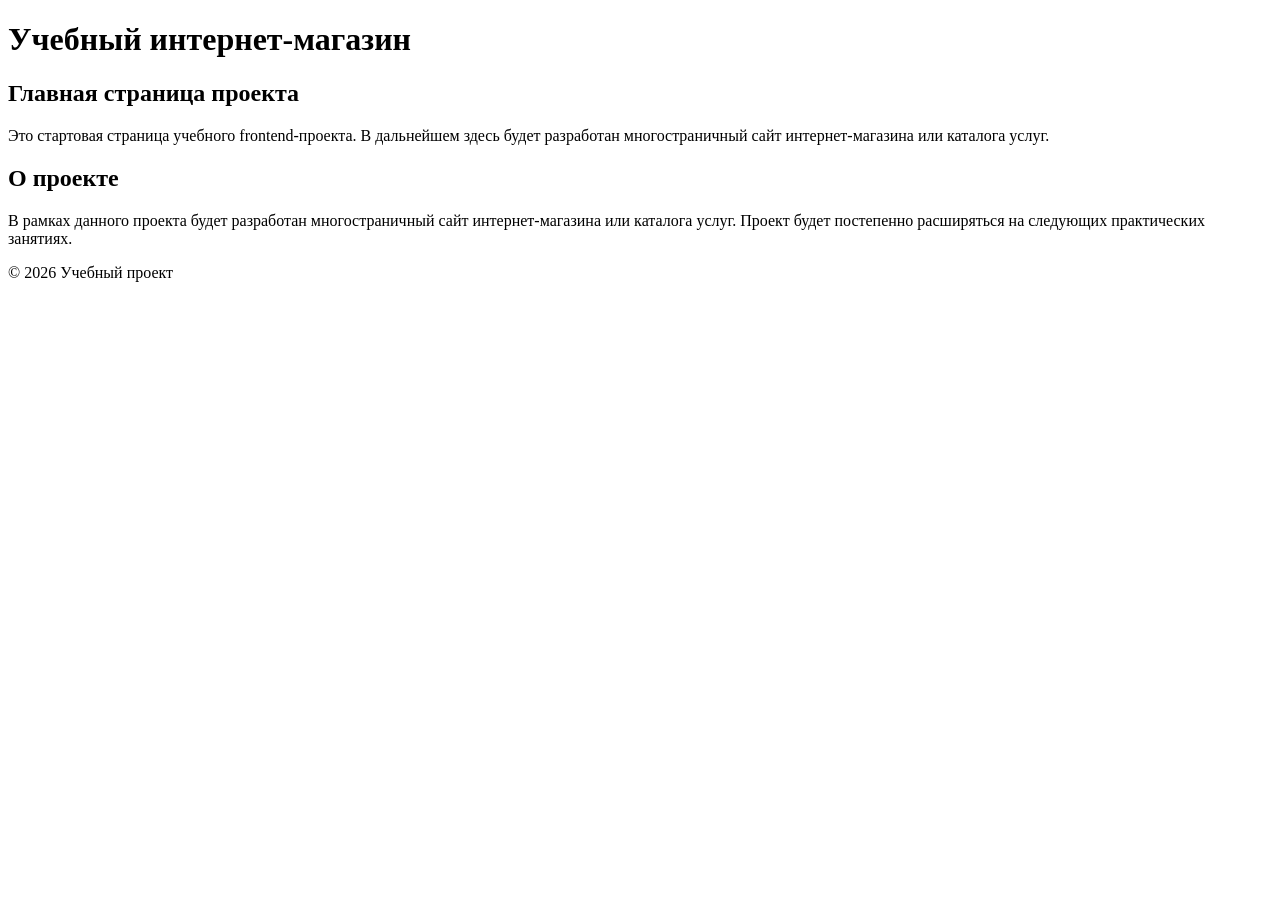
==== index.html @ c370a538 "feat: add project description section" ====
<!DOCTYPE html>
<html lang="ru">
<head>
  <meta charset="UTF-8">
  <meta name="viewport" content="width=device-width, initial-scale=1.0">
  <title>Каталог товаров</title>
  <link rel="stylesheet" href="css/style.css">
</head>
<body>
  <header>
    <h1>Учебный интернет-магазин</h1>
  </header>

  <main>
    <section>
      <h2>Главная страница проекта</h2>
      <p>
        Это стартовая страница учебного frontend-проекта.
        В дальнейшем здесь будет разработан многостраничный сайт
        интернет-магазина или каталога услуг.
      </p>
    </section>
    <section>
      <h2>О проекте</h2>
      <p>
        В рамках данного проекта будет разработан многостраничный сайт
        интернет-магазина или каталога услуг. Проект будет постепенно
        расширяться на следующих практических занятиях.
      </p>
    </section>
  </main>

  <footer>
    <p>&copy; 2026 Учебный проект</p>
  </footer>
</body>
</html>
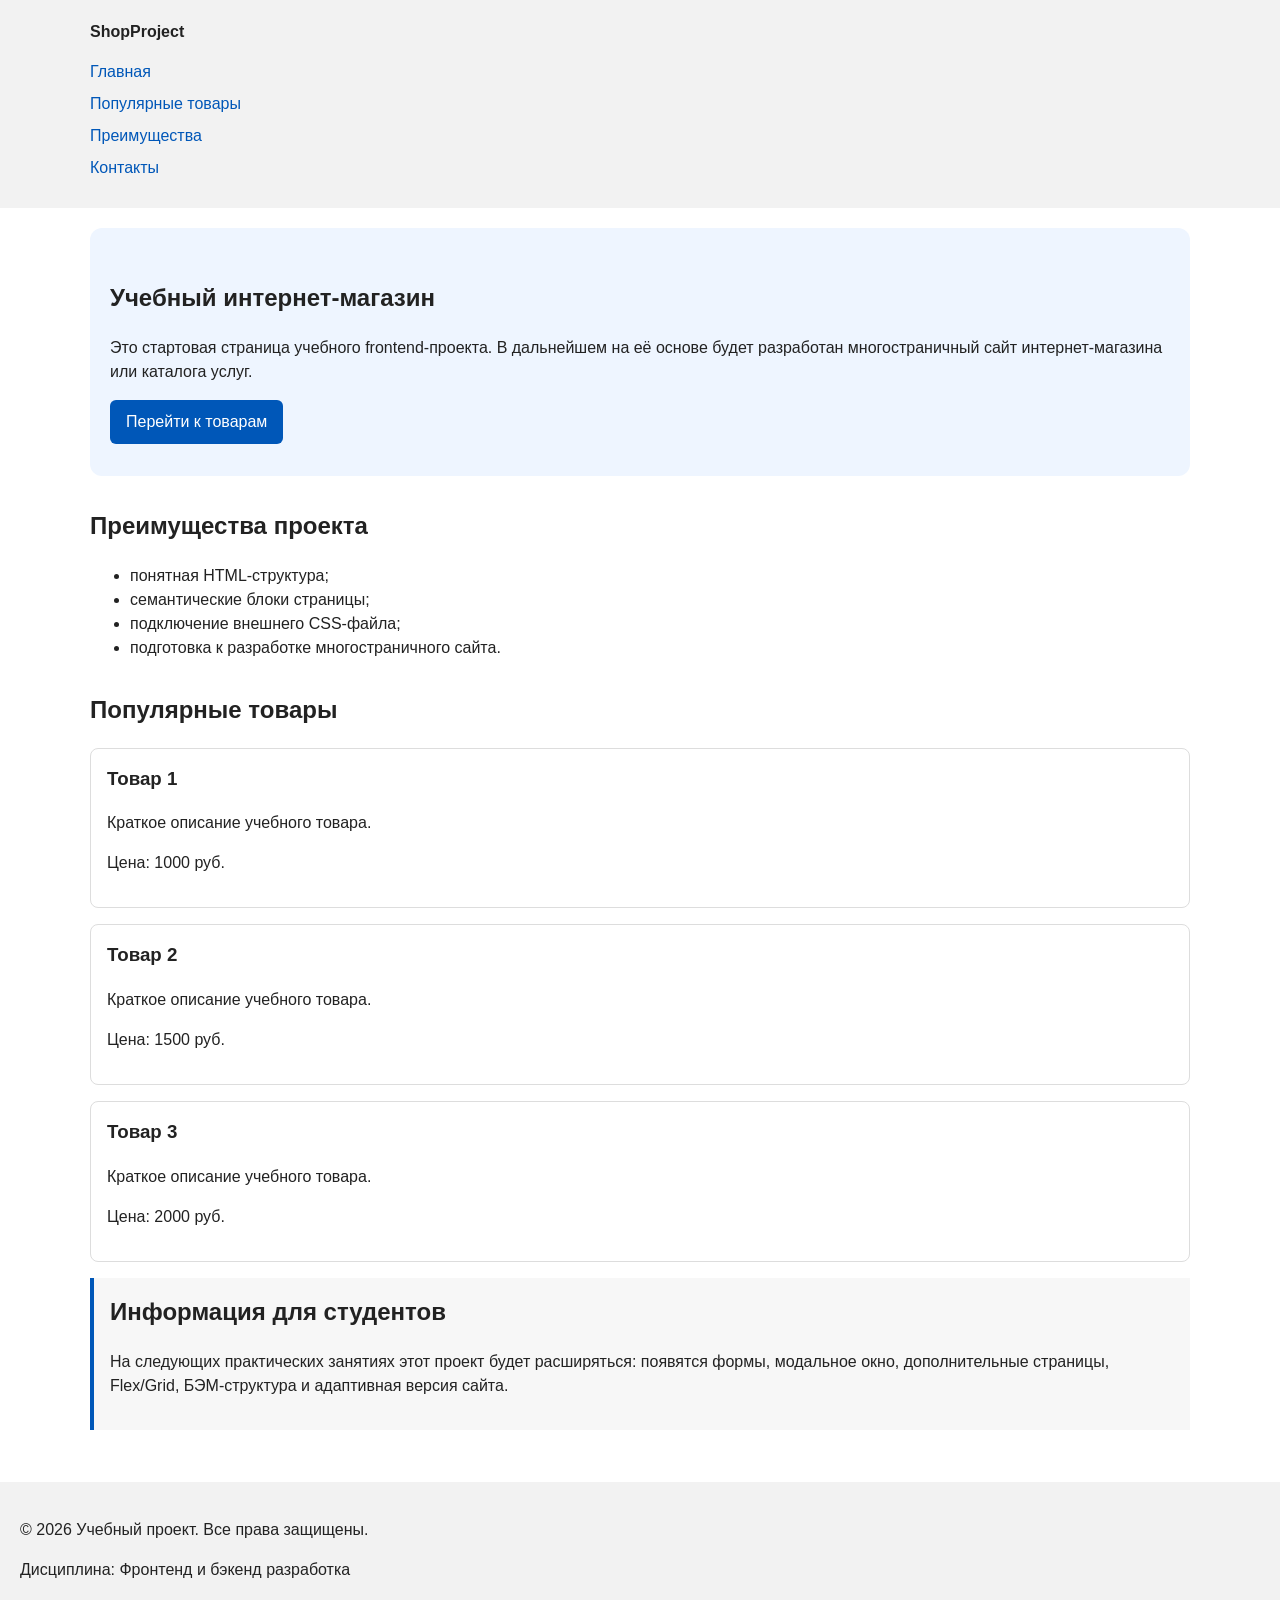
==== commit 8a206060: "feat: add semantic HTML structure and base CSS styles" ====
--- a/index.html
+++ b/index.html
@@ -8,31 +8,82 @@
 </head>
 <body>
   <header>
-    <h1>Учебный интернет-магазин</h1>
+    <div class="site-header">
+      <a class="site-logo" href="index.html">ShopProject</a>
+
+      <nav class="site-nav" aria-label="Основная навигация">
+        <ul class="site-nav__list">
+          <li><a href="index.html">Главная</a></li>
+          <li><a href="#popular">Популярные товары</a></li>
+          <li><a href="#advantages">Преимущества</a></li>
+          <li><a href="#contacts">Контакты</a></li>
+        </ul>
+      </nav>
+    </div>
   </header>
 
+
   <main>
-    <section>
-      <h2>Главная страница проекта</h2>
+    <section class="hero">
+      <h1>Учебный интернет-магазин</h1>
       <p>
         Это стартовая страница учебного frontend-проекта.
-        В дальнейшем здесь будет разработан многостраничный сайт
+        В дальнейшем на её основе будет разработан многостраничный сайт
         интернет-магазина или каталога услуг.
       </p>
+      <a class="button" href="#popular">Перейти к товарам</a>
     </section>
-    <section>
-      <h2>О проекте</h2>
-      <p>
-        В рамках данного проекта будет разработан многостраничный сайт
-        интернет-магазина или каталога услуг. Проект будет постепенно
-        расширяться на следующих практических занятиях.
-      </p>
+
+    <section class="section" id="advantages">
+      <h2>Преимущества проекта</h2>
+
+      <ul class="advantages-list">
+        <li>понятная HTML-структура;</li>
+        <li>семантические блоки страницы;</li>
+        <li>подключение внешнего CSS-файла;</li>
+        <li>подготовка к разработке многостраничного сайта.</li>
+      </ul>
     </section>
+
+    <section class="section" id="popular">
+      <h2>Популярные товары</h2>
+
+      <article class="product-card">
+        <h3>Товар 1</h3>
+        <p>Краткое описание учебного товара.</p>
+        <p>Цена: 1000 руб.</p>
+      </article>
+
+      <article class="product-card">
+        <h3>Товар 2</h3>
+        <p>Краткое описание учебного товара.</p>
+        <p>Цена: 1500 руб.</p>
+      </article>
+
+      <article class="product-card">
+        <h3>Товар 3</h3>
+        <p>Краткое описание учебного товара.</p>
+        <p>Цена: 2000 руб.</p>
+      </article>
+
+      <aside class="aside-info">
+        <h2>Информация для студентов</h2>
+        <p>
+          На следующих практических занятиях этот проект будет расширяться:
+          появятся формы, модальное окно, дополнительные страницы, Flex/Grid,
+          БЭМ-структура и адаптивная версия сайта.
+        </p>
+      </aside>
+
+    </section>
+
   </main>
 
-  <footer>
-    <p>&copy; 2026 Учебный проект</p>
+  <footer id="contacts">
+    <p>&copy; 2026 Учебный проект. Все права защищены.</p>
+    <p>Дисциплина: Фронтенд и бэкенд разработка</p>
   </footer>
+
 </body>
 </html>
 
--- a/css/style.css
+++ b/css/style.css
@@ -0,0 +1,105 @@
+* {
+  box-sizing: border-box;
+}
+
+body {
+  margin: 0;
+  font-family: Arial, sans-serif;
+  line-height: 1.5;
+  color: #222222;
+  background-color: #ffffff;
+}
+
+header,
+main,
+footer {
+  padding: 20px;
+}
+
+header {
+  background-color: #f2f2f2;
+}
+
+footer {
+  background-color: #f2f2f2;
+}
+
+.site-header {
+  max-width: 1100px;
+  margin: 0 auto;
+}
+
+.site-logo {
+  font-weight: bold;
+  text-decoration: none;
+  color: #222222;
+}
+
+.site-nav__list {
+  padding: 0;
+  margin: 16px 0 0;
+  list-style: none;
+}
+
+.site-nav__list li {
+  margin-bottom: 8px;
+}
+
+.site-nav__list a {
+  color: #0057b8;
+  text-decoration: none;
+}
+
+.site-nav__list a:hover {
+  text-decoration: underline;
+}
+
+.hero {
+  max-width: 1100px;
+  margin: 0 auto 32px;
+  padding: 32px 20px;
+  background-color: #eef5ff;
+  border-radius: 12px;
+}
+
+.section {
+  max-width: 1100px;
+  margin: 0 auto 32px;
+}
+
+.section h2 {
+  margin-top: 0;
+}
+
+.product-card {
+  margin-bottom: 16px;
+  padding: 16px;
+  border: 1px solid #dddddd;
+  border-radius: 8px;
+  background-color: #ffffff;
+}
+
+.product-card h3 {
+  margin-top: 0;
+}
+
+.button {
+  display: inline-block;
+  padding: 10px 16px;
+  color: #ffffff;
+  background-color: #0057b8;
+  text-decoration: none;
+  border-radius: 6px;
+}
+
+.button:hover {
+  background-color: #003f86;
+}
+
+.aside-info {
+  max-width: 1100px;
+  margin: 0 auto 32px;
+  padding: 16px;
+  border-left: 4px solid #0057b8;
+  background-color: #f7f7f7;
+}
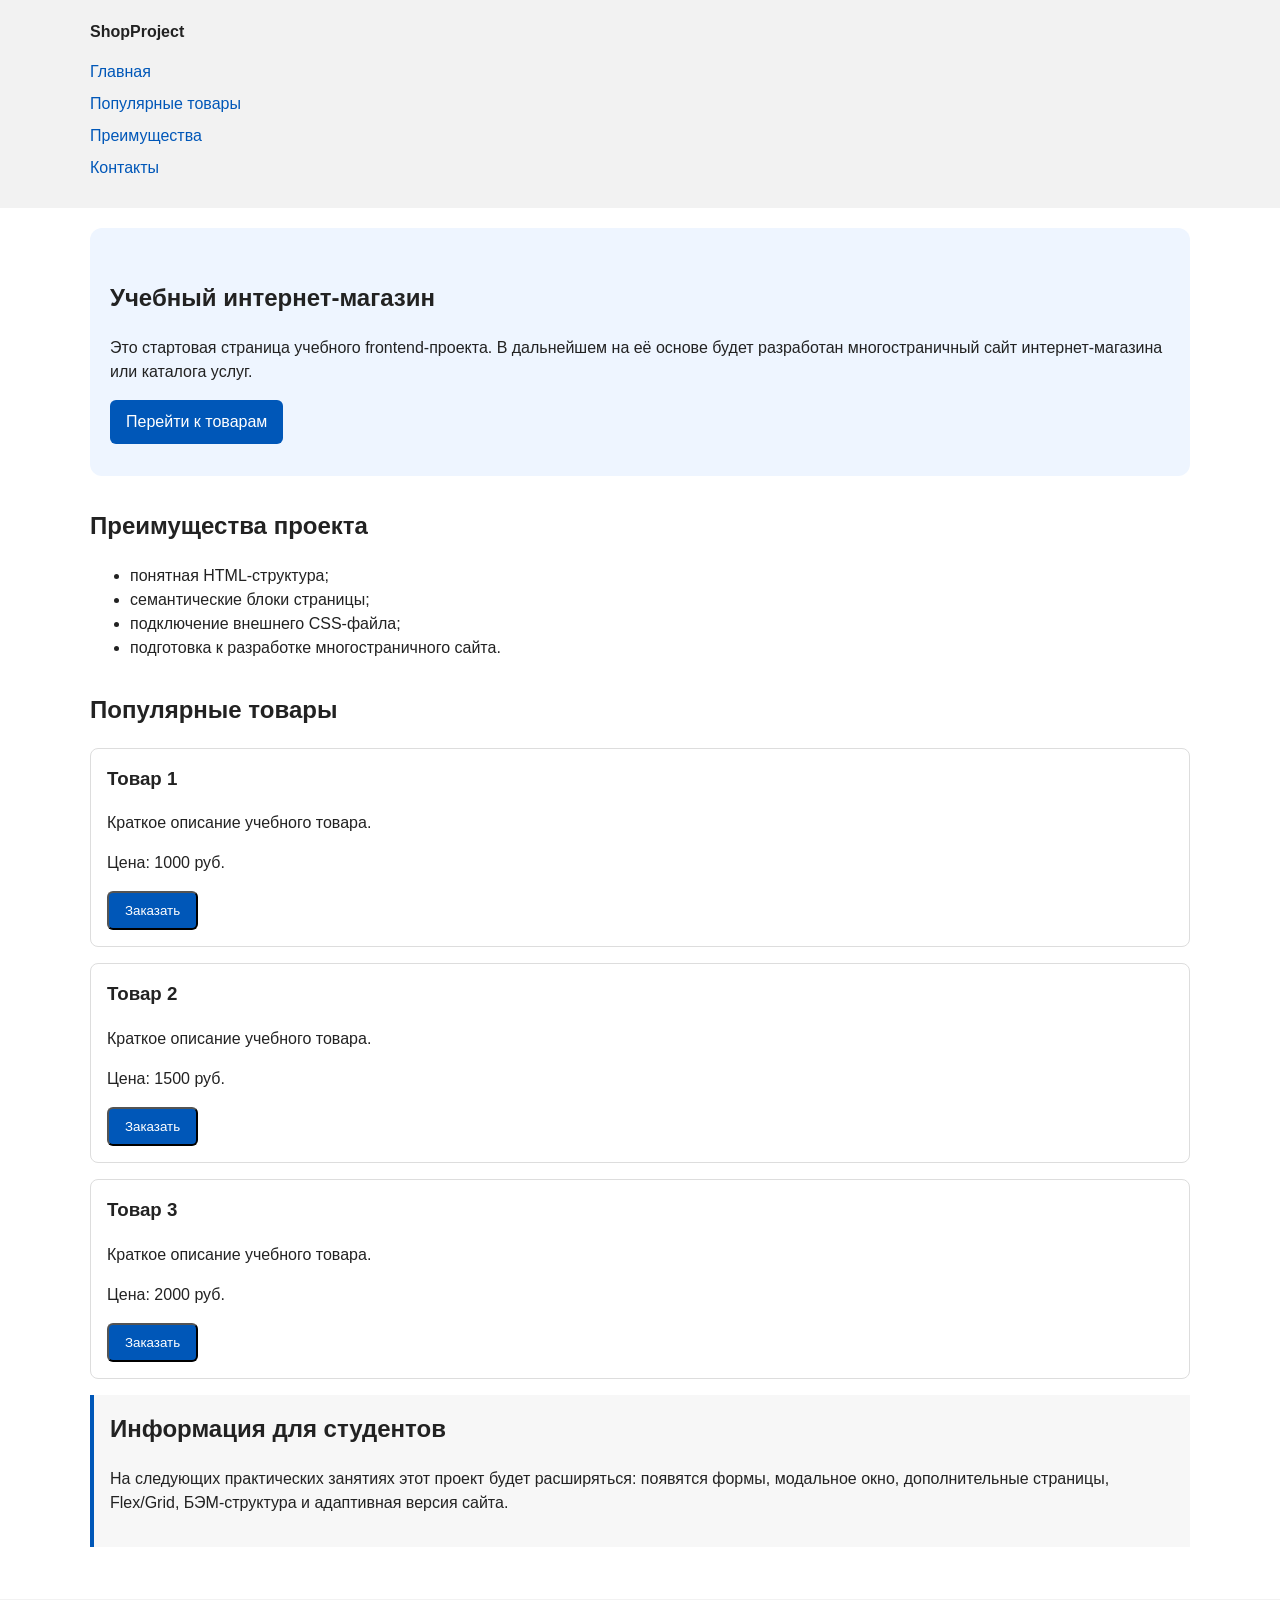
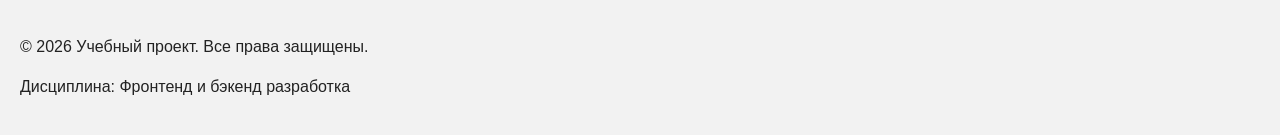
==== commit 14c2ff7b: "feat: add order form modal and validation" ====
--- a/index.html
+++ b/index.html
@@ -5,6 +5,7 @@
   <meta name="viewport" content="width=device-width, initial-scale=1.0">
   <title>Каталог товаров</title>
   <link rel="stylesheet" href="css/style.css">
+  <script src="js/main.js" defer></script>
 </head>
 <body>
   <header>
@@ -52,18 +53,27 @@
         <h3>Товар 1</h3>
         <p>Краткое описание учебного товара.</p>
         <p>Цена: 1000 руб.</p>
+        <button class="button product-card__button" type="button" data-product="Товар 1">
+          Заказать
+        </button>
       </article>
 
       <article class="product-card">
         <h3>Товар 2</h3>
         <p>Краткое описание учебного товара.</p>
         <p>Цена: 1500 руб.</p>
+        <button class="button product-card__button" type="button" data-product="Товар 2">
+          Заказать
+        </button>
       </article>
 
       <article class="product-card">
         <h3>Товар 3</h3>
         <p>Краткое описание учебного товара.</p>
         <p>Цена: 2000 руб.</p>
+        <button class="button product-card__button" type="button" data-product="Товар 3">
+          Заказать
+        </button>
       </article>
 
       <aside class="aside-info">
@@ -77,6 +87,104 @@
 
     </section>
 
+    <dialog class="order-dialog" id="order-dialog" aria-labelledby="order-dialog-title">
+      <h2 id="order-dialog-title">Оформление заявки</h2>
+
+      <form class="order-form" id="order-form" action="#" method="post" novalidate>
+        <input id="selected-product" name="selected-product" type="hidden">
+
+        <div class="form-field">
+          <label for="order-name">Имя</label>
+          <input
+            id="order-name"
+            name="name"
+            type="text"
+            placeholder="Введите ваше имя"
+            minlength="2"
+            autocomplete="given-name"
+            required
+          >
+        </div>
+
+        <div class="form-field">
+          <label for="order-email">E-mail</label>
+          <input
+            id="order-email"
+            name="email"
+            type="email"
+            placeholder="example@mail.ru"
+            autocomplete="email"
+            required
+          >
+        </div>
+
+        <div class="form-field">
+          <label for="order-phone">Телефон</label>
+          <input
+            id="order-phone"
+            name="phone"
+            type="tel"
+            inputmode="tel"
+            placeholder="+7 (900) 000-00-00"
+            pattern="^\+7 \(\d{3}\) \d{3}-\d{2}-\d{2}$"
+            required
+          >
+          <small>Формат: +7 (900) 000-00-00</small>
+        </div>
+
+        <div class="form-field">
+          <label for="order-date">Дата связи</label>
+          <input
+            id="order-date"
+            name="date"
+            type="date"
+          >
+        </div>
+
+        <div class="form-field">
+          <label for="order-topic">Тема заявки</label>
+          <select id="order-topic" name="topic" required>
+            <option value="">Выберите тему</option>
+            <option value="product">Заказ товара</option>
+            <option value="consultation">Консультация</option>
+            <option value="delivery">Доставка</option>
+          </select>
+        </div>
+
+        <div class="form-field">
+          <label for="order-comment">Комментарий</label>
+          <textarea
+            id="order-comment"
+            name="comment"
+            rows="4"
+            placeholder="Укажите дополнительную информацию"
+          ></textarea>
+        </div>
+
+        <div class="form-field form-field--checkbox">
+          <label>
+            <input
+              id="order-agreement"
+              name="agreement"
+              type="checkbox"
+              required
+            >
+            Я согласен на обработку данных
+          </label>
+        </div>
+
+        <div class="form-actions">
+          <button type="button" id="close-order-dialog">Закрыть</button>
+          <button type="submit">Отправить заявку</button>
+        </div>
+      </form>
+    </dialog>
+
+    <p class="success-message" id="success-message" hidden>
+      Форма успешно отправлена!
+    </p>
+
+
   </main>
 
   <footer id="contacts">
--- a/css/style.css
+++ b/css/style.css
@@ -103,3 +103,71 @@
   border-left: 4px solid #0057b8;
   background-color: #f7f7f7;
 }
+
+.order-dialog {
+  width: min(100% - 32px, 560px);
+  padding: 24px;
+  border: none;
+  border-radius: 12px;
+}
+
+.order-dialog::backdrop {
+  background-color: rgba(0, 0, 0, 0.5);
+}
+
+.form-field {
+  margin-bottom: 16px;
+}
+
+.form-field label {
+  display: block;
+  margin-bottom: 6px;
+}
+
+.form-field input,
+.form-field select,
+.form-field textarea {
+  width: 100%;
+  padding: 10px 12px;
+  border: 1px solid #cccccc;
+  border-radius: 6px;
+  font: inherit;
+}
+
+.form-field input[type="checkbox"] {
+  width: auto;
+}
+
+.form-field small {
+  display: block;
+  margin-top: 4px;
+  color: #666666;
+}
+
+.form-field input:focus-visible,
+.form-field select:focus-visible,
+.form-field textarea:focus-visible,
+.form-actions button:focus-visible {
+  outline: 2px solid #0057b8;
+  outline-offset: 2px;
+}
+
+input[aria-invalid="true"], 
+textarea[aria-invalid="true"], 
+select[aria-invalid="true"] {
+  border-color: #b00020;
+}
+
+.form-actions {
+  display: flex;
+  gap: 12px;
+  margin-top: 20px;
+}
+
+.success-message {
+  max-width: 1100px;
+  margin: 24px auto;
+  padding: 16px;
+  border-left: 4px solid #168a2f;
+  background-color: #eefaf0;
+}
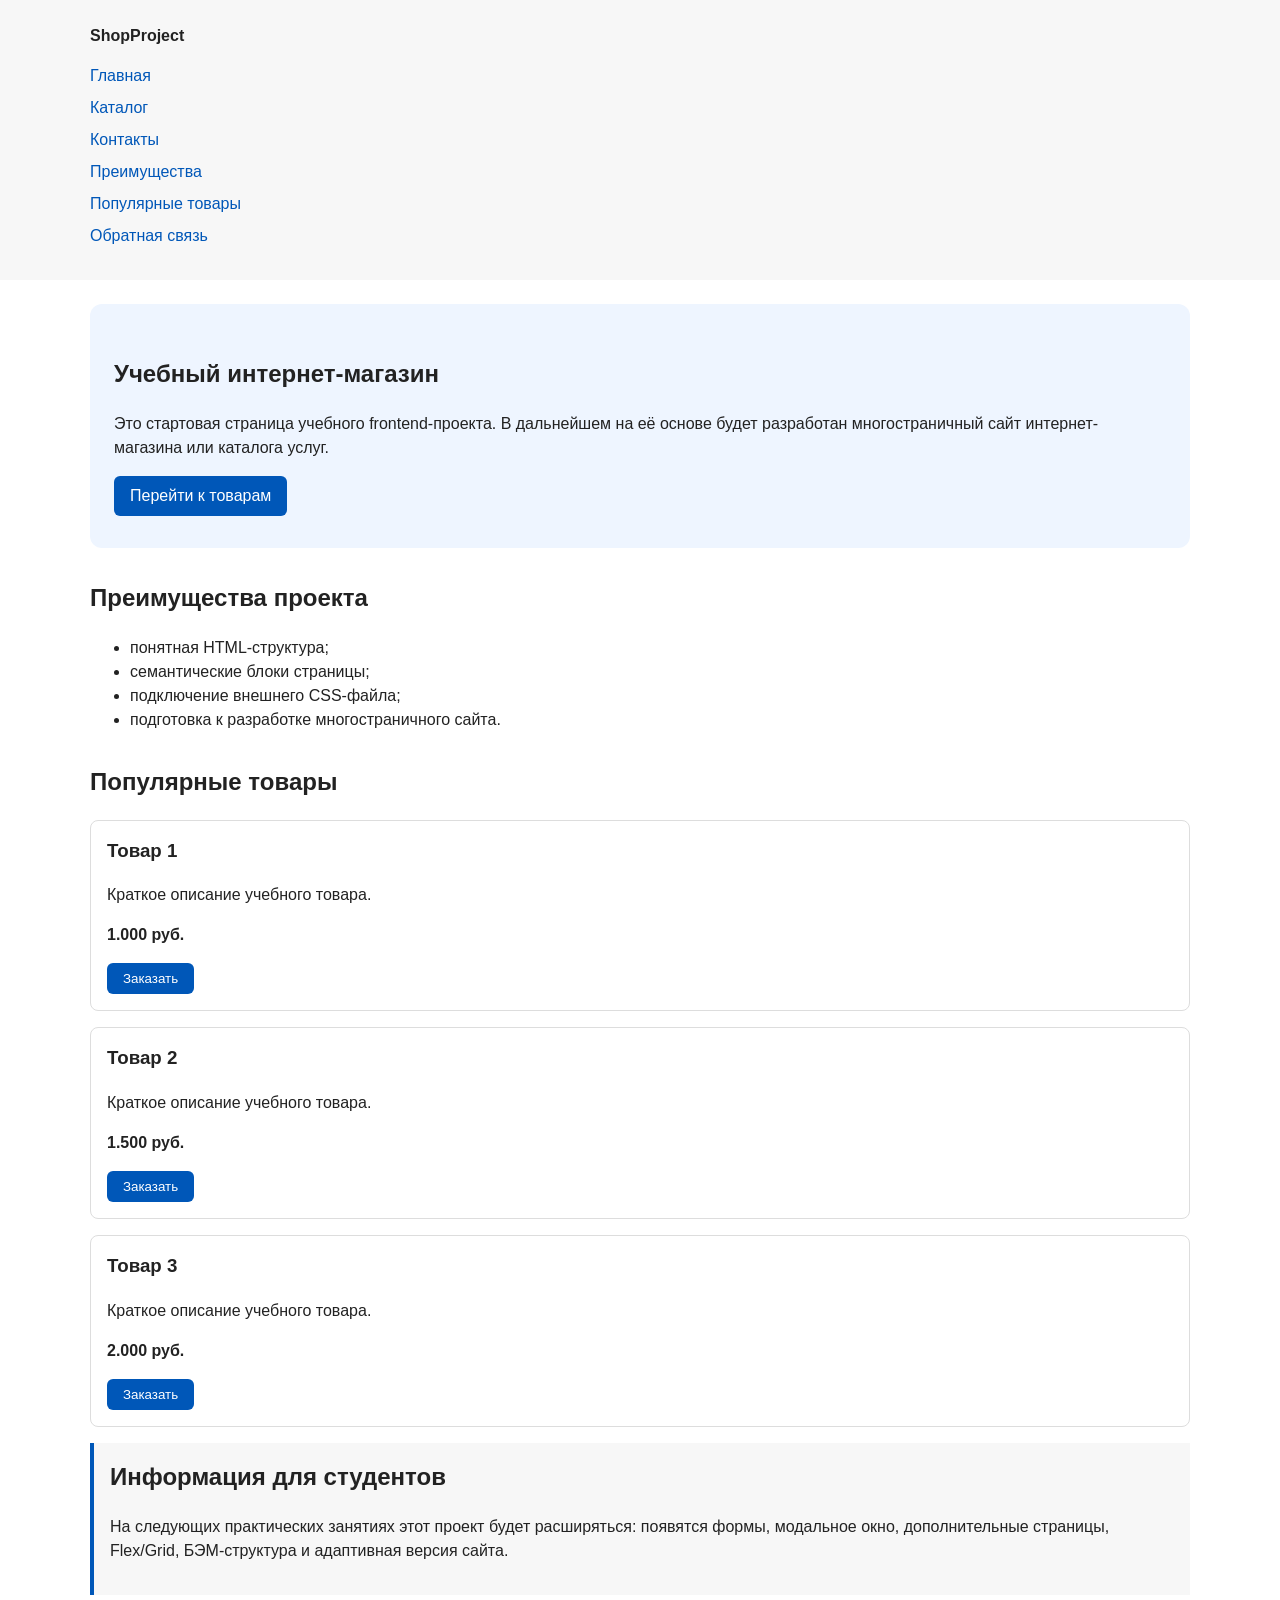
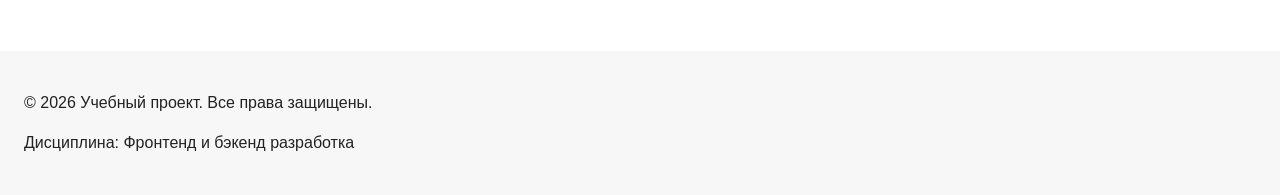
==== commit b99485c2: "feat: add multi-page structure navigation and anchors" ====
--- a/index.html
+++ b/index.html
@@ -3,9 +3,13 @@
 <head>
   <meta charset="UTF-8">
   <meta name="viewport" content="width=device-width, initial-scale=1.0">
-  <title>Каталог товаров</title>
+  <title>Главная страница</title>
   <link rel="stylesheet" href="css/style.css">
   <script src="js/main.js" defer></script>
+  <meta property="og:type" content="website">
+  <meta property="og:title" content="Учебный интернет-магазин">
+  <meta property="og:description" content="Учебный frontend-проект интернет-магазина.">
+  <meta property="og:image" content="https://username.github.io/kr1-html-css-shop/images/preview.jpg">
 </head>
 <body>
   <header>
@@ -15,9 +19,11 @@
       <nav class="site-nav" aria-label="Основная навигация">
         <ul class="site-nav__list">
           <li><a href="index.html">Главная</a></li>
-          <li><a href="#popular">Популярные товары</a></li>
-          <li><a href="#advantages">Преимущества</a></li>
-          <li><a href="#contacts">Контакты</a></li>
+          <li><a href="catalog.html">Каталог</a></li>
+          <li><a href="contacts.html">Контакты</a></li>
+          <li><a href="index.html#advantages">Преимущества</a></li>
+          <li><a href="index.html#popular">Популярные товары</a></li>
+          <li><a href="index.html#contacts">Обратная связь</a></li>
         </ul>
       </nav>
     </div>
@@ -48,33 +54,35 @@
 
     <section class="section" id="popular">
       <h2>Популярные товары</h2>
-
-      <article class="product-card">
-        <h3>Товар 1</h3>
-        <p>Краткое описание учебного товара.</p>
-        <p>Цена: 1000 руб.</p>
-        <button class="button product-card__button" type="button" data-product="Товар 1">
-          Заказать
-        </button>
-      </article>
-
-      <article class="product-card">
-        <h3>Товар 2</h3>
-        <p>Краткое описание учебного товара.</p>
-        <p>Цена: 1500 руб.</p>
-        <button class="button product-card__button" type="button" data-product="Товар 2">
-          Заказать
-        </button>
-      </article>
-
-      <article class="product-card">
-        <h3>Товар 3</h3>
-        <p>Краткое описание учебного товара.</p>
-        <p>Цена: 2000 руб.</p>
-        <button class="button product-card__button" type="button" data-product="Товар 3">
-          Заказать
-        </button>
-      </article>
+      
+      <section class="popular-product-section">
+        <article class="product-card">
+          <h3>Товар 1</h3>
+          <p>Краткое описание учебного товара.</p>
+          <p><strong>1.000 руб.</strong></p>
+          <button class="button product-card__button" type="button" data-product="Товар 1">
+            Заказать
+          </button>
+        </article>
+
+        <article class="product-card">
+          <h3>Товар 2</h3>
+          <p>Краткое описание учебного товара.</p>
+          <p><strong>1.500 руб.</strong></p>
+          <button class="button product-card__button" type="button" data-product="Товар 2">
+            Заказать
+          </button>
+        </article>
+
+        <article class="product-card">
+          <h3>Товар 3</h3>
+          <p>Краткое описание учебного товара.</p>
+          <p><strong>2.000 руб.</strong></p>
+          <button class="button product-card__button" type="button" data-product="Товар 3">
+            Заказать
+          </button>
+        </article>
+      </section>
 
       <aside class="aside-info">
         <h2>Информация для студентов</h2>
--- a/css/style.css
+++ b/css/style.css
@@ -1,3 +1,46 @@
+/* ===============================
+   1. Переменные проекта
+   =============================== */
+
+:root {
+  /* Основные цвета проекта */
+  --color-bg: #ffffff;
+  --color-text: #222222;
+  --color-muted: #666666;
+  --color-primary: #0057b8;
+  --color-primary-dark: #003f86;
+  --color-border: #dddddd;
+  --color-surface: #f7f7f7;
+  --color-surface-accent: #eef5ff;
+  --color-danger: #b00020;
+  --color-success: #168a2f;
+  --color-success-bg: #eefaf0;
+  --color-white: #ffffff;
+
+  /* Отступы */
+  --space-xs: 4px;
+  --space-sm: 8px;
+  --space-md: 16px;
+  --space-lg: 24px;
+  --space-xl: 32px;
+
+  /* Скругления */
+  --radius-sm: 6px;
+  --radius-md: 8px;
+  --radius-lg: 12px;
+
+  /* Размеры */
+  --container-width: 1100px;
+}
+
+/* ===============================
+   2. Базовые стили
+   =============================== */
+
+html {
+  scroll-behavior: smooth;
+}
+
 * {
   box-sizing: border-box;
 }
@@ -6,22 +49,39 @@
   margin: 0;
   font-family: Arial, sans-serif;
   line-height: 1.5;
-  color: #222222;
-  background-color: #ffffff;
+  color: var(--color-text);
+  background-color: var(--color-bg);
 }
 
 header,
 main,
 footer {
-  padding: 20px;
+  padding: var(--space-lg);
 }
 
 header {
-  background-color: #f2f2f2;
+  background-color: var(--color-surface);
 }
 
 footer {
-  background-color: #f2f2f2;
+  background-color: var(--color-surface);
+}
+
+/* ===============================
+   3. Общие элементы интерфейса
+   =============================== */
+
+a {
+  color: var(--color-primary);
+}
+
+a:hover {
+  color: var(--color-primary-dark);
+}
+
+a:focus-visible {
+  outline: 2px solid var(--color-primary);
+  outline-offset: 3px;
 }
 
 .site-header {
@@ -46,7 +106,7 @@
 }
 
 .site-nav__list a {
-  color: #0057b8;
+  color: var(--color-primary);
   text-decoration: none;
 }
 
@@ -54,17 +114,21 @@
   text-decoration: underline;
 }
 
+/* ===============================
+   4. Компоненты страницы
+   =============================== */
+
 .hero {
-  max-width: 1100px;
-  margin: 0 auto 32px;
-  padding: 32px 20px;
-  background-color: #eef5ff;
-  border-radius: 12px;
+  max-width: var(--container-width);
+  margin: 0 auto var(--space-xl);
+  padding: var(--space-xl) var(--space-lg);
+  background-color: var(--color-surface-accent);
+  border-radius: var(--radius-lg);
 }
 
 .section {
-  max-width: 1100px;
-  margin: 0 auto 32px;
+  max-width: var(--container-width);
+  margin: 0 auto var(--space-xl);
 }
 
 .section h2 {
@@ -72,43 +136,64 @@
 }
 
 .product-card {
-  margin-bottom: 16px;
-  padding: 16px;
-  border: 1px solid #dddddd;
-  border-radius: 8px;
-  background-color: #ffffff;
+  margin-bottom: var(--space-md);
+  padding: var(--space-md);
+  border: 1px solid var(--color-border);
+  border-radius: var(--radius-md);
+  background-color: var(--color-bg);
+}
+
+.product-card:hover {
+  border-color: var(--color-primary);
 }
 
 .product-card h3 {
   margin-top: 0;
 }
 
+
 .button {
   display: inline-block;
-  padding: 10px 16px;
-  color: #ffffff;
-  background-color: #0057b8;
+  padding: var(--space-sm) var(--space-md);
+  color: var(--color-white);
+  background-color: var(--color-primary);
   text-decoration: none;
-  border-radius: 6px;
+  border: none;
+  border-radius: var(--radius-sm);
+  cursor: pointer;
 }
 
 .button:hover {
-  background-color: #003f86;
+  background-color: var(--color-primary-dark);
+}
+
+.button:focus-visible {
+  outline: 2px solid var(--color-primary);
+  outline-offset: 3px;
+}
+
+.button:disabled {
+  opacity: 0.6;
+  cursor: not-allowed;
 }
 
 .aside-info {
-  max-width: 1100px;
-  margin: 0 auto 32px;
-  padding: 16px;
-  border-left: 4px solid #0057b8;
-  background-color: #f7f7f7;
-}
+  max-width: var(--container-width);
+  margin: 0 auto var(--space-xl);
+  padding: var(--space-md);
+  border-left: 4px solid var(--color-primary);
+  background-color: var(--color-surface);
+}
+
+/* ===============================
+   5. Форма и модальное окно
+   =============================== */
 
 .order-dialog {
   width: min(100% - 32px, 560px);
-  padding: 24px;
+  padding: var(--space-lg);
   border: none;
-  border-radius: 12px;
+  border-radius: var(--radius-lg);
 }
 
 .order-dialog::backdrop {
@@ -116,12 +201,12 @@
 }
 
 .form-field {
-  margin-bottom: 16px;
+  margin-bottom: var(--space-md);
 }
 
 .form-field label {
   display: block;
-  margin-bottom: 6px;
+  margin-bottom: var(--space-xs);
 }
 
 .form-field input,
@@ -129,8 +214,8 @@
 .form-field textarea {
   width: 100%;
   padding: 10px 12px;
-  border: 1px solid #cccccc;
-  border-radius: 6px;
+  border: 1px solid var(--color-border);
+  border-radius: var(--radius-sm);
   font: inherit;
 }
 
@@ -140,22 +225,29 @@
 
 .form-field small {
   display: block;
-  margin-top: 4px;
-  color: #666666;
+  margin-top: var(--space-xs);
+  color: var(--color-muted);
+}
+
+
+.form-field input:hover,
+.form-field select:hover,
+.form-field textarea:hover {
+  border-color: var(--color-primary);
 }
 
 .form-field input:focus-visible,
 .form-field select:focus-visible,
 .form-field textarea:focus-visible,
 .form-actions button:focus-visible {
-  outline: 2px solid #0057b8;
-  outline-offset: 2px;
+  outline: 2px solid var(--color-primary);
+  outline-offset: 3px;
 }
 
 input[aria-invalid="true"], 
 textarea[aria-invalid="true"], 
 select[aria-invalid="true"] {
-  border-color: #b00020;
+  border-color: var(--color-danger);
 }
 
 .form-actions {
@@ -165,9 +257,31 @@
 }
 
 .success-message {
-  max-width: 1100px;
-  margin: 24px auto;
-  padding: 16px;
-  border-left: 4px solid #168a2f;
-  background-color: #eefaf0;
-}
+  max-width: var(--container-width);
+  margin: var(--space-lg) auto;
+  padding: var(--space-md);
+  border-left: 4px solid var(--color-success);
+  background-color: var(--color-success-bg);
+}
+
+.breadcrumbs {
+  max-width: var(--container-width);
+  margin: 0 auto var(--space-md);
+  font-size: 14px;
+  color: var(--color-muted);
+}
+
+.breadcrumbs a {
+  color: var(--color-primary);
+}
+
+.breadcrumbs span::before {
+  content: " / ";
+  color: var(--color-muted);
+}
+
+:target {
+  outline: 2px dashed var(--color-primary);
+  outline-offset: 4px;
+}
+
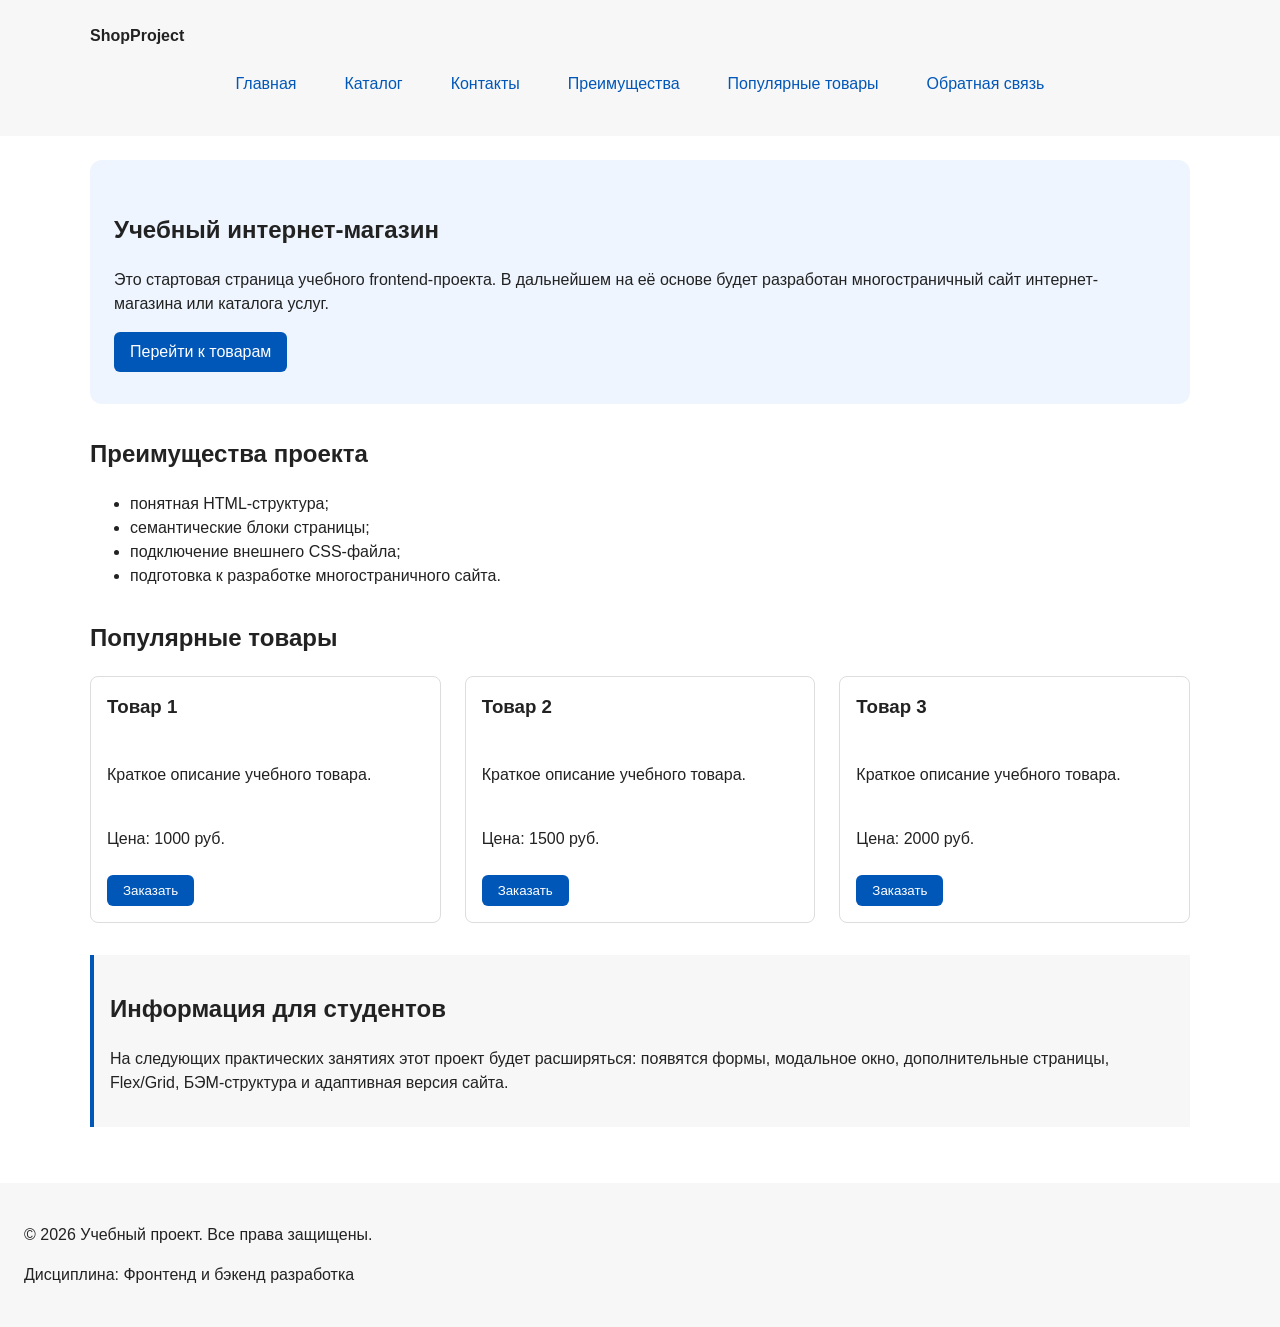
==== commit 2dcb9cfa: "feat: add flex navigation and grid catalog layout" ====
--- a/index.html
+++ b/index.html
@@ -54,12 +54,12 @@
 
     <section class="section" id="popular">
       <h2>Популярные товары</h2>
-      
-      <section class="popular-product-section">
+
+      <div class="products-grid">
         <article class="product-card">
           <h3>Товар 1</h3>
           <p>Краткое описание учебного товара.</p>
-          <p><strong>1.000 руб.</strong></p>
+          <p>Цена: 1000 руб.</p>
           <button class="button product-card__button" type="button" data-product="Товар 1">
             Заказать
           </button>
@@ -68,7 +68,7 @@
         <article class="product-card">
           <h3>Товар 2</h3>
           <p>Краткое описание учебного товара.</p>
-          <p><strong>1.500 руб.</strong></p>
+          <p>Цена: 1500 руб.</p>
           <button class="button product-card__button" type="button" data-product="Товар 2">
             Заказать
           </button>
@@ -77,12 +77,14 @@
         <article class="product-card">
           <h3>Товар 3</h3>
           <p>Краткое описание учебного товара.</p>
-          <p><strong>2.000 руб.</strong></p>
+          <p>Цена: 2000 руб.</p>
           <button class="button product-card__button" type="button" data-product="Товар 3">
             Заказать
           </button>
         </article>
-      </section>
+      </div>
+    </section>
+
 
       <aside class="aside-info">
         <h2>Информация для студентов</h2>
--- a/css/style.css
+++ b/css/style.css
@@ -96,8 +96,13 @@
 }
 
 .site-nav__list {
+  display: flex;
+  flex-wrap: wrap;
+  justify-content: center;
+  align-items: center;
+  gap: var(--space-md);
   padding: 0;
-  margin: 16px 0 0;
+  margin: var(--space-md) 0 0;
   list-style: none;
 }
 
@@ -106,13 +111,18 @@
 }
 
 .site-nav__list a {
+  display: inline-block;
+  padding: var(--space-sm) var(--space-md);
   color: var(--color-primary);
   text-decoration: none;
+  border-radius: var(--radius-sm);
 }
 
 .site-nav__list a:hover {
-  text-decoration: underline;
-}
+  color: var(--color-white);
+  background-color: var(--color-primary);
+}
+
 
 /* ===============================
    4. Компоненты страницы
@@ -136,13 +146,21 @@
 }
 
 .product-card {
-  margin-bottom: var(--space-md);
+  display: flex;
+  flex-direction: column;
+  gap: var(--space-sm);
+  margin-bottom: 0;
   padding: var(--space-md);
   border: 1px solid var(--color-border);
   border-radius: var(--radius-md);
   background-color: var(--color-bg);
 }
 
+.product-card .button {
+  margin-top: auto;
+  align-self: flex-start;
+}
+
 .product-card:hover {
   border-color: var(--color-primary);
 }
@@ -151,6 +169,11 @@
   margin-top: 0;
 }
 
+.products-grid {
+  display: grid;
+  grid-template-columns: repeat(3, 1fr);
+  gap: var(--space-lg);
+}
 
 .button {
   display: inline-block;
@@ -285,3 +308,52 @@
   outline-offset: 4px;
 }
 
+.catalog-layout {
+  max-width: var(--container-width);
+  margin: 0 auto var(--space-xl);
+  display: grid;
+  grid-template-columns: 260px 1fr;
+  grid-template-areas: "filters products";
+  gap: var(--space-lg);
+}
+
+.catalog-filters {
+  grid-area: filters;
+  padding: var(--space-md);
+  border: 1px solid var(--color-border);
+  border-radius: var(--radius-md);
+  background-color: var(--color-surface);
+}
+
+.catalog-products {
+  grid-area: products;
+}
+
+.filters-form {
+  display: grid;
+  gap: var(--space-md);
+}
+
+.filters-form fieldset {
+  margin: 0;
+  padding: var(--space-md);
+  border: 1px solid var(--color-border);
+  border-radius: var(--radius-sm);
+}
+
+.filters-form legend {
+  font-weight: 700;
+}
+
+.filters-form label {
+  display: block;
+  margin-bottom: var(--space-sm);
+}
+
+.filters-form input[type="number"] {
+  width: 100%;
+  padding: 8px 10px;
+  border: 1px solid var(--color-border);
+  border-radius: var(--radius-sm);
+  font: inherit;
+}
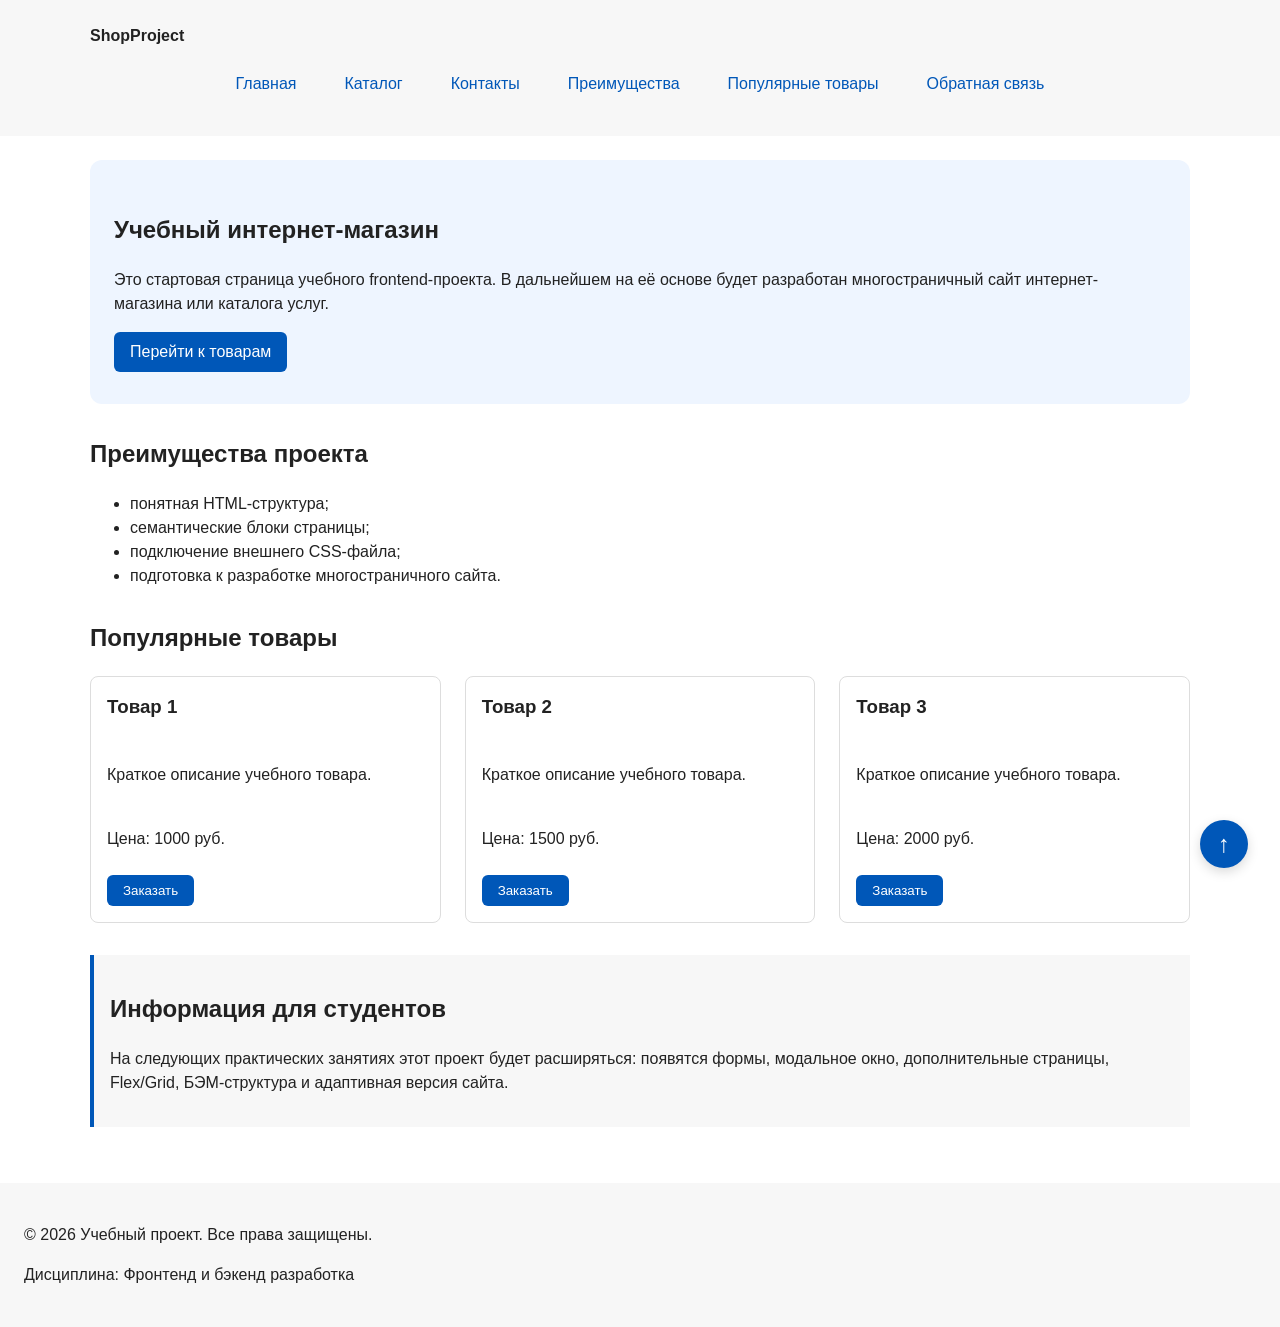
==== commit f9e602c7: "add scroll-up arrow button" ====
--- a/index.html
+++ b/index.html
@@ -201,7 +201,7 @@
     <p>&copy; 2026 Учебный проект. Все права защищены.</p>
     <p>Дисциплина: Фронтенд и бэкенд разработка</p>
   </footer>
-
+<a href="#" class="scroll-to-top" aria-label="Наверх">↑</a>
 </body>
 </html>
 
--- a/css/style.css
+++ b/css/style.css
@@ -357,3 +357,37 @@
   border-radius: var(--radius-sm);
   font: inherit;
 }
+
+.scroll-to-top {
+  position: fixed;
+  bottom: var(--space-xl);
+  right: var(--space-xl);
+  z-index: 1000;
+  
+  display: flex;
+  align-items: center;
+  justify-content: center;
+  width: 48px;
+  height: 48px;
+  
+  font-size: 24px;
+  font-weight: bold;
+  color: var(--color-white);
+  background-color: var(--color-primary);
+  border-radius: 50%;
+  text-decoration: none;
+  box-shadow: 0 4px 12px rgba(0, 0, 0, 0.15);
+  transition: background-color 0.2s ease, transform 0.2s ease;
+}
+
+.scroll-to-top:hover {
+  background-color: var(--color-primary-dark);
+  color: var(--color-white);
+  transform: translateY(-4px);
+}
+
+.scroll-to-top:focus-visible {
+  outline: 2px solid var(--color-primary);
+  outline-offset: 3px;
+}
+
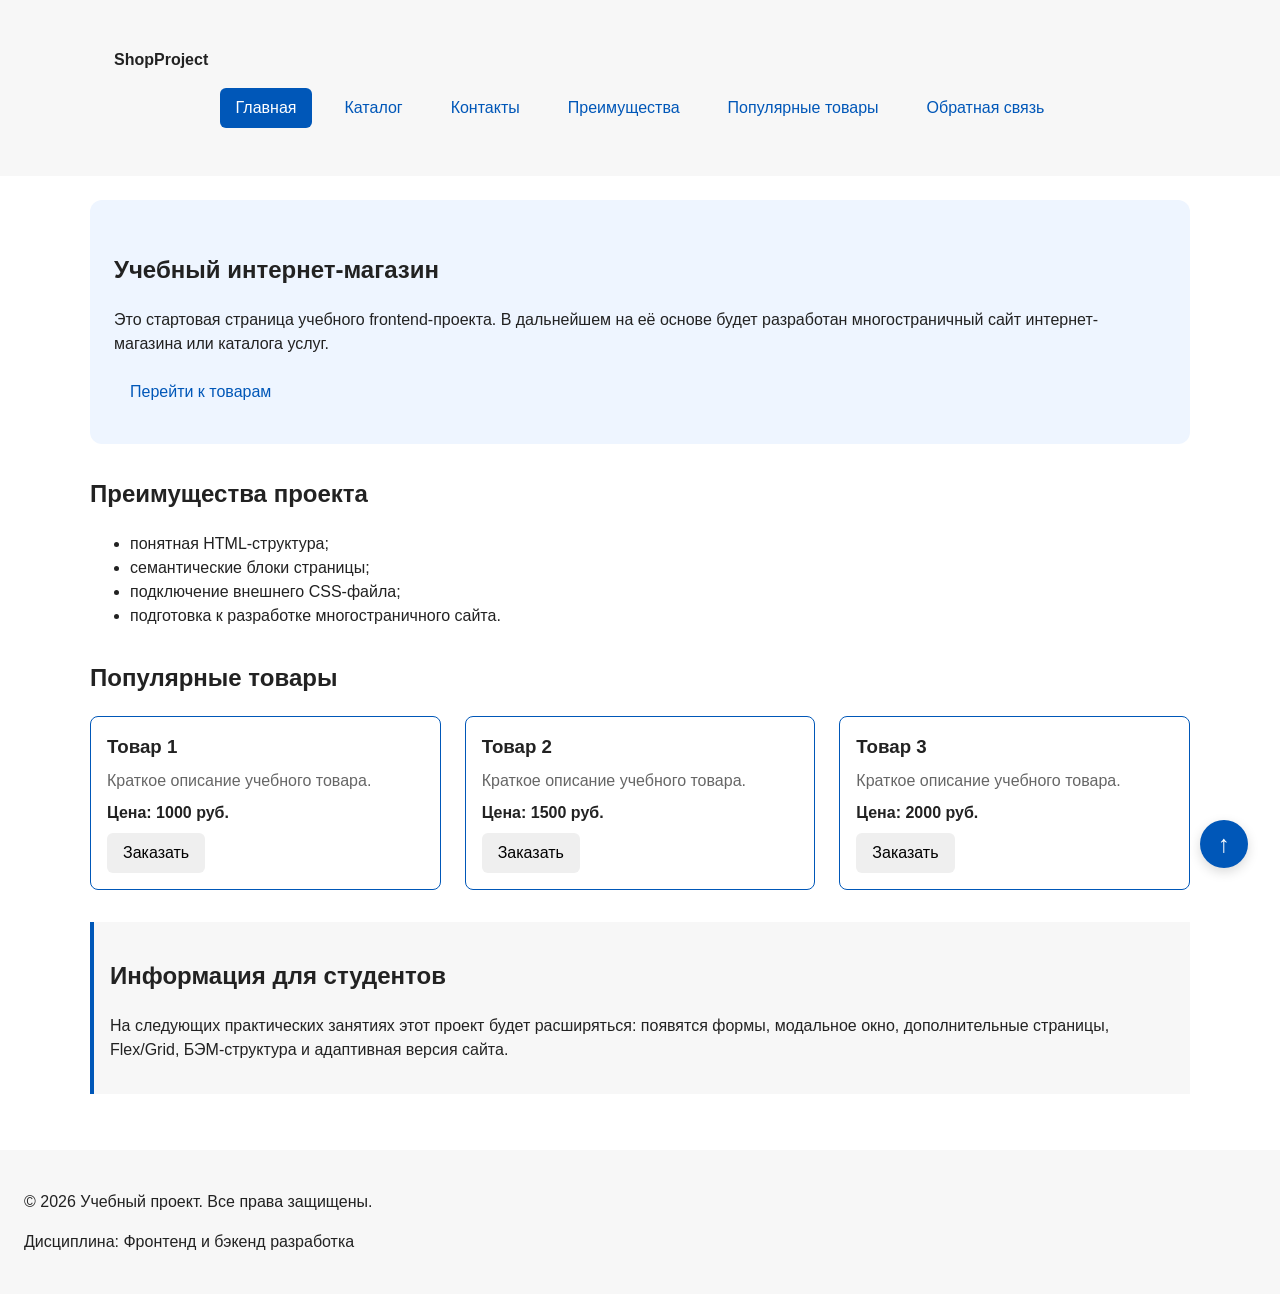
==== commit 460ebed6: "refactor: apply BEM naming to CSS classes" ====
--- a/index.html
+++ b/index.html
@@ -12,22 +12,43 @@
   <meta property="og:image" content="https://username.github.io/kr1-html-css-shop/images/preview.jpg">
 </head>
 <body>
-  <header>
-    <div class="site-header">
-      <a class="site-logo" href="index.html">ShopProject</a>
+  <header class="site-header">
+    <div class="site-header__inner">
+      <a class="site-header__logo" href="index.html">ShopProject</a>
 
       <nav class="site-nav" aria-label="Основная навигация">
         <ul class="site-nav__list">
-          <li><a href="index.html">Главная</a></li>
-          <li><a href="catalog.html">Каталог</a></li>
-          <li><a href="contacts.html">Контакты</a></li>
-          <li><a href="index.html#advantages">Преимущества</a></li>
-          <li><a href="index.html#popular">Популярные товары</a></li>
-          <li><a href="index.html#contacts">Обратная связь</a></li>
+          <li class="site-nav__item">
+            <a class="site-nav__link site-nav__link--active" href="index.html">
+              Главная
+            </a>
+          </li>
+          <li class="site-nav__item">
+            <a class="site-nav__link" href="catalog.html">Каталог</a>
+          </li>
+          <li class="site-nav__item">
+            <a class="site-nav__link" href="contacts.html">Контакты</a>
+          </li>
+          <li class="site-nav__item">
+            <a class="site-nav__link" href="index.html#advantages">
+              Преимущества
+            </a>
+          </li>
+          <li class="site-nav__item">
+            <a class="site-nav__link" href="index.html#popular">
+              Популярные товары
+            </a>
+          </li>
+          <li class="site-nav__item">
+            <a class="site-nav__link" href="index.html#contacts">
+              Обратная связь
+            </a>
+          </li>
         </ul>
       </nav>
     </div>
   </header>
+
 
 
   <main>
@@ -56,29 +77,41 @@
       <h2>Популярные товары</h2>
 
       <div class="products-grid">
-        <article class="product-card">
-          <h3>Товар 1</h3>
-          <p>Краткое описание учебного товара.</p>
-          <p>Цена: 1000 руб.</p>
-          <button class="button product-card__button" type="button" data-product="Товар 1">
+        <article class="product-card product-card--featured">
+          <h3 class="product-card__title">Товар 1</h3>
+          <p class="product-card__description">Краткое описание учебного товара.</p>
+          <p class="product-card__price">Цена: 1000 руб.</p>
+          <button
+            class="button product-card__button"
+            type="button"
+            data-product="Товар 1"
+          >
             Заказать
           </button>
         </article>
 
-        <article class="product-card">
-          <h3>Товар 2</h3>
-          <p>Краткое описание учебного товара.</p>
-          <p>Цена: 1500 руб.</p>
-          <button class="button product-card__button" type="button" data-product="Товар 2">
+        <article class="product-card product-card--featured">
+          <h3 class="product-card__title">Товар 2</h3>
+          <p class="product-card__description">Краткое описание учебного товара.</p>
+          <p class="product-card__price">Цена: 1500 руб.</p>
+          <button
+            class="button product-card__button"
+            type="button"
+            data-product="Товар 2"
+          >
             Заказать
           </button>
         </article>
 
-        <article class="product-card">
-          <h3>Товар 3</h3>
-          <p>Краткое описание учебного товара.</p>
-          <p>Цена: 2000 руб.</p>
-          <button class="button product-card__button" type="button" data-product="Товар 3">
+        <article class="product-card product-card--featured">
+          <h3 class="product-card__title">Товар 3</h3>
+          <p class="product-card__description">Краткое описание учебного товара.</p>
+          <p class="product-card__price">Цена: 2000 руб.</p>
+          <button
+            class="button product-card__button"
+            type="button"
+            data-product="Товар 3"
+          >
             Заказать
           </button>
         </article>
@@ -98,14 +131,14 @@
     </section>
 
     <dialog class="order-dialog" id="order-dialog" aria-labelledby="order-dialog-title">
-      <h2 id="order-dialog-title">Оформление заявки</h2>
+      <h2 class="order-dialog__title" id="order-dialog-title">Оформление заявки</h2>
 
       <form class="order-form" id="order-form" action="#" method="post" novalidate>
         <input id="selected-product" name="selected-product" type="hidden">
-
-        <div class="form-field">
-          <label for="order-name">Имя</label>
-          <input
+        <div class="order-form__field">
+          <label class="order-form__label" for="order-name">Имя</label>
+          <input
+            class="order-form__input"
             id="order-name"
             name="name"
             type="text"
@@ -116,9 +149,10 @@
           >
         </div>
 
-        <div class="form-field">
-          <label for="order-email">E-mail</label>
-          <input
+        <div class="order-form__field">
+          <label class="order-form__label" for="order-email">E-mail</label>
+          <input
+            class="order-form__input"
             id="order-email"
             name="email"
             type="email"
@@ -128,9 +162,11 @@
           >
         </div>
 
-        <div class="form-field">
+
+        <div class="order-form__field">
           <label for="order-phone">Телефон</label>
           <input
+            class="order-form__input"
             id="order-phone"
             name="phone"
             type="tel"
@@ -142,16 +178,17 @@
           <small>Формат: +7 (900) 000-00-00</small>
         </div>
 
-        <div class="form-field">
+        <div class="order-form__field">
           <label for="order-date">Дата связи</label>
           <input
+            class="order-form__input"
             id="order-date"
             name="date"
             type="date"
           >
         </div>
 
-        <div class="form-field">
+        <div class="order-form__field">
           <label for="order-topic">Тема заявки</label>
           <select id="order-topic" name="topic" required>
             <option value="">Выберите тему</option>
@@ -161,9 +198,10 @@
           </select>
         </div>
 
-        <div class="form-field">
+        <div class="order-form__field">
           <label for="order-comment">Комментарий</label>
           <textarea
+            class="order-form__input"
             id="order-comment"
             name="comment"
             rows="4"
@@ -171,9 +209,10 @@
           ></textarea>
         </div>
 
-        <div class="form-field form-field--checkbox">
+        <div class="order_form__field form-field--checkbox">
           <label>
             <input
+              class="order-form__input"
               id="order-agreement"
               name="agreement"
               type="checkbox"
@@ -183,9 +222,13 @@
           </label>
         </div>
 
-        <div class="form-actions">
-          <button type="button" id="close-order-dialog">Закрыть</button>
-          <button type="submit">Отправить заявку</button>
+        <div class="order-form__actions">
+          <button class="button button--secondary" type="button" id="close-order-dialog">
+            Закрыть
+          </button>
+          <button class="button button--primary" type="submit">
+            Отправить заявку
+          </button>
         </div>
       </form>
     </dialog>
--- a/css/style.css
+++ b/css/style.css
@@ -85,14 +85,19 @@
 }
 
 .site-header {
-  max-width: 1100px;
+  background-color: var(--color-surface);
+}
+
+.site-header__inner {
+  max-width: var(--container-width);
   margin: 0 auto;
-}
-
-.site-logo {
-  font-weight: bold;
+  padding: var(--space-lg);
+}
+
+.site-header__logo {
+  font-weight: 700;
+  color: var(--color-text);
   text-decoration: none;
-  color: #222222;
 }
 
 .site-nav__list {
@@ -106,11 +111,7 @@
   list-style: none;
 }
 
-.site-nav__list li {
-  margin-bottom: 8px;
-}
-
-.site-nav__list a {
+.site-nav__link {
   display: inline-block;
   padding: var(--space-sm) var(--space-md);
   color: var(--color-primary);
@@ -118,10 +119,20 @@
   border-radius: var(--radius-sm);
 }
 
-.site-nav__list a:hover {
+.site-nav__link:hover {
   color: var(--color-white);
   background-color: var(--color-primary);
 }
+
+.site-nav__link:focus-visible {
+  outline: 2px solid var(--color-primary);
+  outline-offset: 3px;
+}
+
+.site-nav__link--active {
+  color: var(--color-white);
+  background-color: var(--color-primary);
+} 
 
 
 /* ===============================
@@ -149,20 +160,46 @@
   display: flex;
   flex-direction: column;
   gap: var(--space-sm);
-  margin-bottom: 0;
   padding: var(--space-md);
   border: 1px solid var(--color-border);
   border-radius: var(--radius-md);
   background-color: var(--color-bg);
 }
 
-.product-card .button {
+.product-card:hover {
+  border-color: var(--color-primary);
+}
+
+.product-card--featured {
+  border-color: var(--color-primary);
+}
+
+.product-card--discount {
+  border-color: var(--color-danger);
+}
+
+.product-card__title {
+  margin: 0;
+  color: var(--color-text);
+}
+
+.product-card__description {
+  margin: 0;
+  color: var(--color-muted);
+}
+
+.product-card__price {
+  margin: 0;
+  font-weight: 700;
+}
+
+.product-card--discount .product-card__price {
+  color: var(--color-danger);
+}
+
+.product-card__button {
   margin-top: auto;
   align-self: flex-start;
-}
-
-.product-card:hover {
-  border-color: var(--color-primary);
 }
 
 .product-card h3 {
@@ -178,16 +215,31 @@
 .button {
   display: inline-block;
   padding: var(--space-sm) var(--space-md);
-  color: var(--color-white);
-  background-color: var(--color-primary);
-  text-decoration: none;
   border: none;
   border-radius: var(--radius-sm);
+  font: inherit;
+  text-decoration: none;
   cursor: pointer;
 }
 
-.button:hover {
+.button--primary {
+  color: var(--color-white);
+  background-color: var(--color-primary);
+}
+
+.button--primary:hover {
   background-color: var(--color-primary-dark);
+}
+
+.button--secondary {
+  color: var(--color-primary);
+  background-color: transparent;
+  border: 1px solid var(--color-primary);
+}
+
+.button--secondary:hover {
+  color: var(--color-white);
+  background-color: var(--color-primary);
 }
 
 .button:focus-visible {
@@ -195,7 +247,8 @@
   outline-offset: 3px;
 }
 
-.button:disabled {
+.button:disabled,
+.button--disabled {
   opacity: 0.6;
   cursor: not-allowed;
 }
@@ -212,29 +265,18 @@
    5. Форма и модальное окно
    =============================== */
 
-.order-dialog {
-  width: min(100% - 32px, 560px);
-  padding: var(--space-lg);
-  border: none;
-  border-radius: var(--radius-lg);
-}
-
-.order-dialog::backdrop {
-  background-color: rgba(0, 0, 0, 0.5);
-}
-
-.form-field {
+.order-form__field {
   margin-bottom: var(--space-md);
 }
 
-.form-field label {
+.order-form__label {
   display: block;
   margin-bottom: var(--space-xs);
 }
 
-.form-field input,
-.form-field select,
-.form-field textarea {
+.order-form__input,
+.order-form__select,
+.order-form__textarea {
   width: 100%;
   padding: 10px 12px;
   border: 1px solid var(--color-border);
@@ -242,29 +284,23 @@
   font: inherit;
 }
 
-.form-field input[type="checkbox"] {
-  width: auto;
-}
-
-.form-field small {
-  display: block;
-  margin-top: var(--space-xs);
-  color: var(--color-muted);
-}
-
-
-.form-field input:hover,
-.form-field select:hover,
-.form-field textarea:hover {
+.order-form__input:hover,
+.order-form__select:hover,
+.order-form__textarea:hover {
   border-color: var(--color-primary);
 }
 
-.form-field input:focus-visible,
-.form-field select:focus-visible,
-.form-field textarea:focus-visible,
-.form-actions button:focus-visible {
+.order-form__input:focus-visible,
+.order-form__select:focus-visible,
+.order-form__textarea:focus-visible {
   outline: 2px solid var(--color-primary);
   outline-offset: 3px;
+}
+
+.order-form__actions {
+  display: flex;
+  gap: var(--space-md);
+  margin-top: var(--space-lg);
 }
 
 input[aria-invalid="true"], 
@@ -273,14 +309,8 @@
   border-color: var(--color-danger);
 }
 
-.form-actions {
-  display: flex;
-  gap: 12px;
-  margin-top: 20px;
-}
-
 .success-message {
-  max-width: var(--container-width);
+  max-width: var(--container-width);  
   margin: var(--space-lg) auto;
   padding: var(--space-md);
   border-left: 4px solid var(--color-success);
@@ -294,11 +324,11 @@
   color: var(--color-muted);
 }
 
-.breadcrumbs a {
+.breadcrumbs__link {
   color: var(--color-primary);
 }
 
-.breadcrumbs span::before {
+.breadcrumbs__current::before {
   content: " / ";
   color: var(--color-muted);
 }
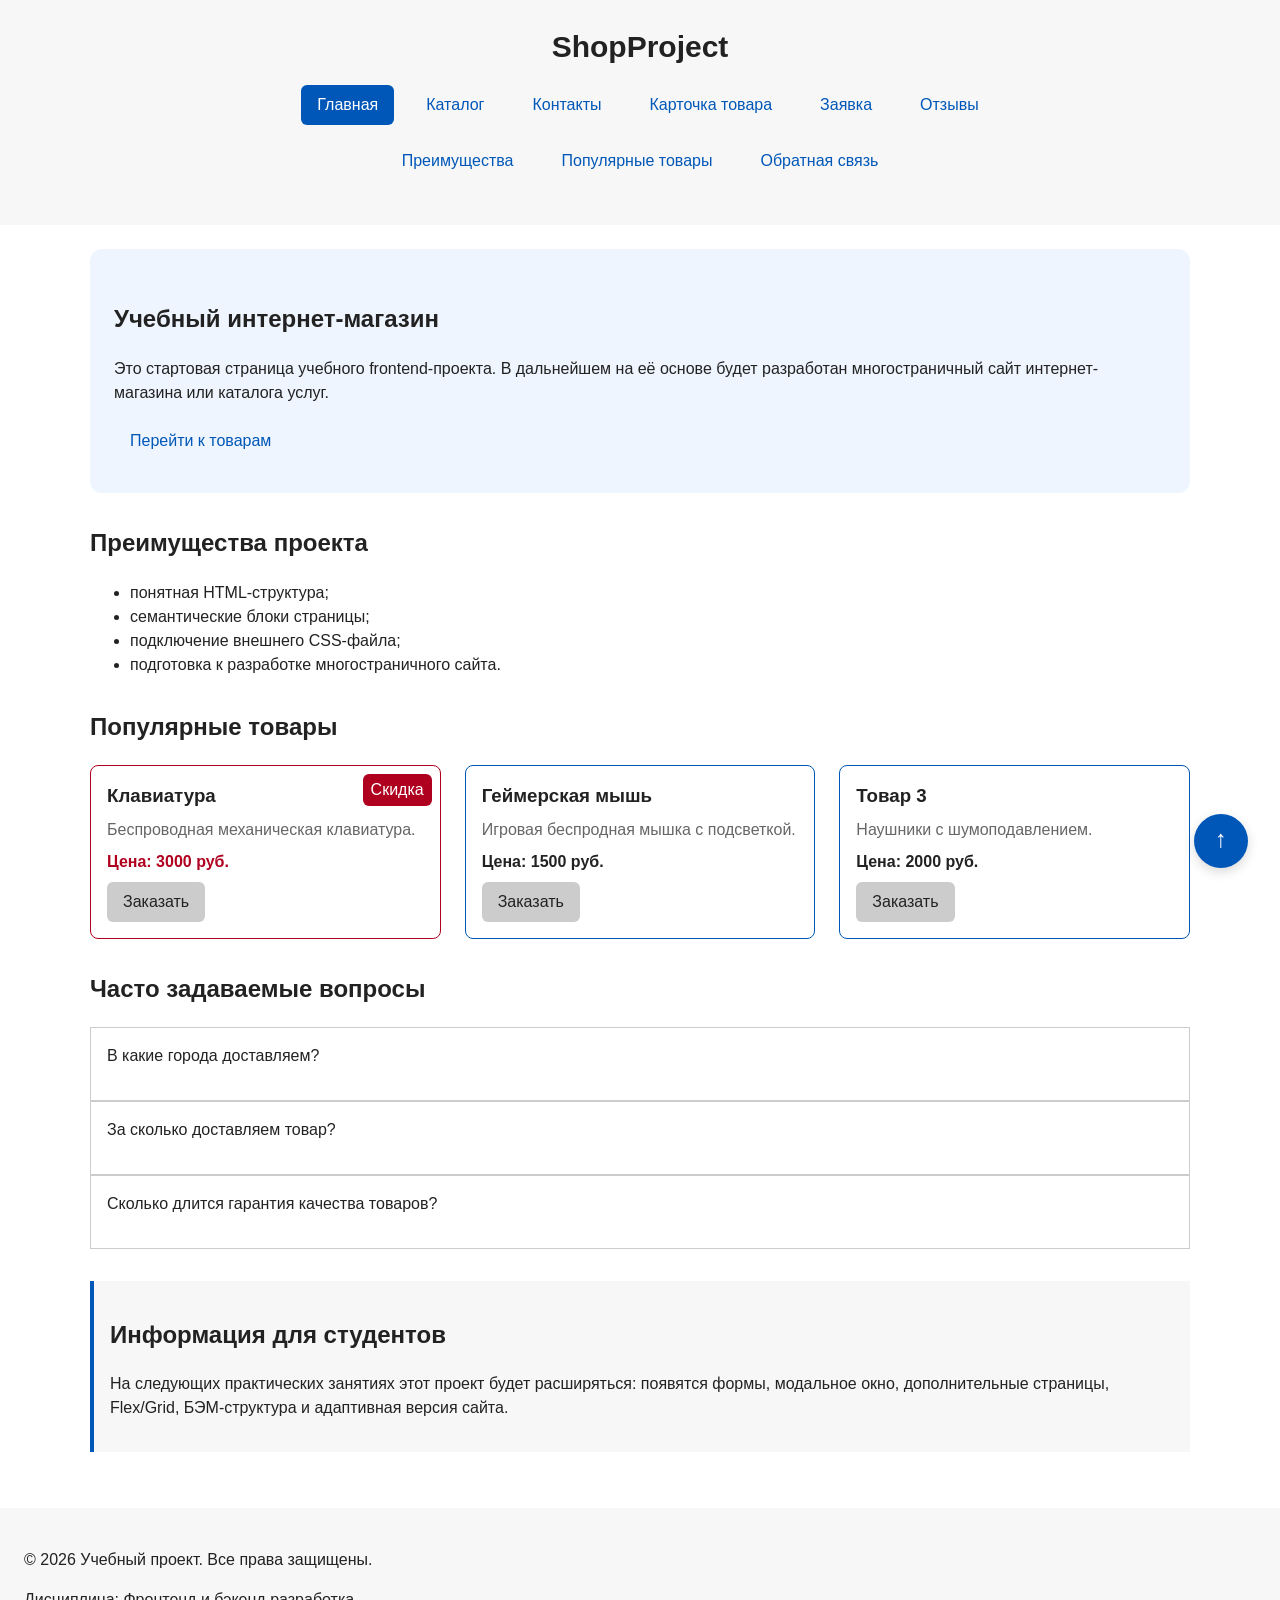
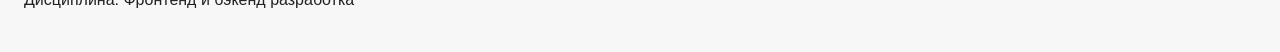
==== commit dfe2bfa9: "fix: prepare HTML CSS project for submission" ====
--- a/index.html
+++ b/index.html
@@ -19,37 +19,21 @@
       <nav class="site-nav" aria-label="Основная навигация">
         <ul class="site-nav__list">
           <li class="site-nav__item">
-            <a class="site-nav__link site-nav__link--active" href="index.html">
-              Главная
-            </a>
-          </li>
-          <li class="site-nav__item">
-            <a class="site-nav__link" href="catalog.html">Каталог</a>
-          </li>
-          <li class="site-nav__item">
-            <a class="site-nav__link" href="contacts.html">Контакты</a>
-          </li>
-          <li class="site-nav__item">
-            <a class="site-nav__link" href="index.html#advantages">
-              Преимущества
-            </a>
-          </li>
-          <li class="site-nav__item">
-            <a class="site-nav__link" href="index.html#popular">
-              Популярные товары
-            </a>
-          </li>
-          <li class="site-nav__item">
-            <a class="site-nav__link" href="index.html#contacts">
-              Обратная связь
-            </a>
-          </li>
+          <li class="site-nav__item"><a class="site-nav__link site-nav__link--active" href="index.html">Главная</a></li>
+          <li class="site-nav__item"><a class="site-nav__link" href="catalog.html">Каталог</a></li>
+          <li class="site-nav__item"><a class="site-nav__link" href="contacts.html">Контакты</a></li>
+          <li class="site-nav__item"><a class="site-nav__link" href="product.html">Карточка товара</a></li>
+          <li class="site-nav__item"><a class="site-nav__link" href="order.html">Заявка</a></li>
+          <li class="site-nav__item"><a class="site-nav__link" href="review.html">Отзывы</a></li>
+        </ul>
+        <ul class="site-nav__list">
+          <li class="site-nav__item"><a class="site-nav__link" href="index.html#advantages">Преимущества</a></li>
+          <li class="site-nav__item"><a class="site-nav__link" href="index.html#popular">Популярные товары</a></li>
+          <li class="site-nav__item"><a class="site-nav__link" href="index.html#contacts">Обратная связь</a></li>
         </ul>
       </nav>
     </div>
   </header>
-
-
 
   <main>
     <section class="hero">
@@ -77,166 +61,75 @@
       <h2>Популярные товары</h2>
 
       <div class="products-grid">
-        <article class="product-card product-card--featured">
-          <h3 class="product-card__title">Товар 1</h3>
-          <p class="product-card__description">Краткое описание учебного товара.</p>
-          <p class="product-card__price">Цена: 1000 руб.</p>
-          <button
+        <article class="product-card product-card--discount">
+          <span class="product-card__badge">Скидка</span>
+          <h3 class="product-card__title">Клавиатура</h3>
+          <p class="product-card__description">Беспроводная механическая клавиатура.</p>
+          <p class="product-card__price">Цена: 3000 руб.</p>
+          <a
             class="button product-card__button"
             type="button"
-            data-product="Товар 1"
+            data-product="Механическая клавиатура"
+            href="order.html"
           >
             Заказать
-          </button>
+          </a>
         </article>
 
         <article class="product-card product-card--featured">
-          <h3 class="product-card__title">Товар 2</h3>
-          <p class="product-card__description">Краткое описание учебного товара.</p>
+          <h3 class="product-card__title">Геймерская мышь</h3>
+          <p class="product-card__description">Игровая беспродная мышка с подсветкой.</p>
           <p class="product-card__price">Цена: 1500 руб.</p>
-          <button
+          <a
             class="button product-card__button"
             type="button"
-            data-product="Товар 2"
+            data-product="Геймерская мышка"
+            href="order.html"
           >
             Заказать
-          </button>
+          </a>
         </article>
 
         <article class="product-card product-card--featured">
           <h3 class="product-card__title">Товар 3</h3>
-          <p class="product-card__description">Краткое описание учебного товара.</p>
+          <p class="product-card__description">Наушники с шумоподавлением.</p>
           <p class="product-card__price">Цена: 2000 руб.</p>
-          <button
+          <a
             class="button product-card__button"
             type="button"
-            data-product="Товар 3"
+            data-product="Наушники"
+            href="order.html"
           >
             Заказать
-          </button>
+          </a>
         </article>
       </div>
     </section>
 
-
-      <aside class="aside-info">
-        <h2>Информация для студентов</h2>
-        <p>
-          На следующих практических занятиях этот проект будет расширяться:
-          появятся формы, модальное окно, дополнительные страницы, Flex/Grid,
-          БЭМ-структура и адаптивная версия сайта.
-        </p>
-      </aside>
-
+    <section class="section" id="FAQ">
+      <h2>Часто задаваемые вопросы</h2>
+      <article class="question" onclick="toggleInfo(this)">
+        <p>В какие города доставляем?</p>
+        <p class="answer">▶ Доставляем во все регионы РФ.</p>
+      </article>
+      <article class="question" onclick="toggleInfo(this)">
+        <p>За сколько доставляем товар?</p>
+        <p class="answer">▶ Доставляем от 1 дня до 1 недели.</p>
+      </article>
+      <article class="question" onclick="toggleInfo(this)">
+        <p>Сколько длится гарантия качества товаров?</p>
+        <p class="answer">▶ Гарантия товара указана в карточке товара, чаще всего длится 12 месяцев.</p>
+      </article>
     </section>
 
-    <dialog class="order-dialog" id="order-dialog" aria-labelledby="order-dialog-title">
-      <h2 class="order-dialog__title" id="order-dialog-title">Оформление заявки</h2>
-
-      <form class="order-form" id="order-form" action="#" method="post" novalidate>
-        <input id="selected-product" name="selected-product" type="hidden">
-        <div class="order-form__field">
-          <label class="order-form__label" for="order-name">Имя</label>
-          <input
-            class="order-form__input"
-            id="order-name"
-            name="name"
-            type="text"
-            placeholder="Введите ваше имя"
-            minlength="2"
-            autocomplete="given-name"
-            required
-          >
-        </div>
-
-        <div class="order-form__field">
-          <label class="order-form__label" for="order-email">E-mail</label>
-          <input
-            class="order-form__input"
-            id="order-email"
-            name="email"
-            type="email"
-            placeholder="example@mail.ru"
-            autocomplete="email"
-            required
-          >
-        </div>
-
-
-        <div class="order-form__field">
-          <label for="order-phone">Телефон</label>
-          <input
-            class="order-form__input"
-            id="order-phone"
-            name="phone"
-            type="tel"
-            inputmode="tel"
-            placeholder="+7 (900) 000-00-00"
-            pattern="^\+7 \(\d{3}\) \d{3}-\d{2}-\d{2}$"
-            required
-          >
-          <small>Формат: +7 (900) 000-00-00</small>
-        </div>
-
-        <div class="order-form__field">
-          <label for="order-date">Дата связи</label>
-          <input
-            class="order-form__input"
-            id="order-date"
-            name="date"
-            type="date"
-          >
-        </div>
-
-        <div class="order-form__field">
-          <label for="order-topic">Тема заявки</label>
-          <select id="order-topic" name="topic" required>
-            <option value="">Выберите тему</option>
-            <option value="product">Заказ товара</option>
-            <option value="consultation">Консультация</option>
-            <option value="delivery">Доставка</option>
-          </select>
-        </div>
-
-        <div class="order-form__field">
-          <label for="order-comment">Комментарий</label>
-          <textarea
-            class="order-form__input"
-            id="order-comment"
-            name="comment"
-            rows="4"
-            placeholder="Укажите дополнительную информацию"
-          ></textarea>
-        </div>
-
-        <div class="order_form__field form-field--checkbox">
-          <label>
-            <input
-              class="order-form__input"
-              id="order-agreement"
-              name="agreement"
-              type="checkbox"
-              required
-            >
-            Я согласен на обработку данных
-          </label>
-        </div>
-
-        <div class="order-form__actions">
-          <button class="button button--secondary" type="button" id="close-order-dialog">
-            Закрыть
-          </button>
-          <button class="button button--primary" type="submit">
-            Отправить заявку
-          </button>
-        </div>
-      </form>
-    </dialog>
-
-    <p class="success-message" id="success-message" hidden>
-      Форма успешно отправлена!
-    </p>
-
+    <aside class="aside-info">
+      <h2>Информация для студентов</h2>
+      <p>
+        На следующих практических занятиях этот проект будет расширяться:
+        появятся формы, модальное окно, дополнительные страницы, Flex/Grid,
+        БЭМ-структура и адаптивная версия сайта.
+      </p>
+    </aside>
 
   </main>
 
--- a/css/style.css
+++ b/css/style.css
@@ -16,6 +16,7 @@
   --color-success: #168a2f;
   --color-success-bg: #eefaf0;
   --color-white: #ffffff;
+  --color-button: #cccccc;
 
   /* Отступы */
   --space-xs: 4px;
@@ -31,6 +32,7 @@
 
   /* Размеры */
   --container-width: 1100px;
+  --container-height: 200px;
 }
 
 /* ===============================
@@ -59,7 +61,18 @@
   padding: var(--space-lg);
 }
 
+main {
+  margin-top: 25vh;
+}
+
 header {
+  position: fixed;
+  width: 100%;
+  height: 25vh;
+  display: flex;
+  top: 0;
+  left: 0;
+  z-index: 10;
   background-color: var(--color-surface);
 }
 
@@ -85,19 +98,22 @@
 }
 
 .site-header {
+  width: 100%;
   background-color: var(--color-surface);
 }
 
 .site-header__inner {
-  max-width: var(--container-width);
+  display: flex;
+  flex-direction: column;
   margin: 0 auto;
-  padding: var(--space-lg);
 }
 
 .site-header__logo {
   font-weight: 700;
+  font-size: 30px;
   color: var(--color-text);
   text-decoration: none;
+  text-align: center;
 }
 
 .site-nav__list {
@@ -157,6 +173,7 @@
 }
 
 .product-card {
+  position: relative;
   display: flex;
   flex-direction: column;
   gap: var(--space-sm);
@@ -166,6 +183,17 @@
   background-color: var(--color-bg);
 }
 
+.product-card__badge {
+  position: absolute;
+  top: var(--space-sm);
+  right: var(--space-sm);
+  padding: 4px 8px;
+  color: var(--color-white);
+  background-color: var(--color-danger);
+  border-radius: var(--radius-sm);
+}
+
+
 .product-card:hover {
   border-color: var(--color-primary);
 }
@@ -198,12 +226,20 @@
 }
 
 .product-card__button {
+  text-decoration: none;
+  color: var(--color-text);
   margin-top: auto;
   align-self: flex-start;
+  background-color: var(--color-button);
 }
 
 .product-card h3 {
   margin-top: 0;
+}
+
+.product-card__image {
+  max-width: 100%;
+  height: 250px;
 }
 
 .products-grid {
@@ -211,6 +247,26 @@
   grid-template-columns: repeat(3, 1fr);
   gap: var(--space-lg);
 }
+
+.product__price {
+  font-weight: bold;
+}
+
+.product {
+  max-width: var(--container-width);
+  margin: 0 auto var(--space-xl);
+}
+
+.product__info {
+  display: flex;
+  align-items: center;
+  gap: var(--space-xl);
+}
+
+.product--status-in { color: var(--color-success); }
+.product--status-out { color: var(--color-muted); }
+
+.product__image { max-width: 300px;}
 
 .button {
   display: inline-block;
@@ -228,6 +284,7 @@
 }
 
 .button--primary:hover {
+  color: var(--color-white);
   background-color: var(--color-primary-dark);
 }
 
@@ -261,9 +318,147 @@
   background-color: var(--color-surface);
 }
 
+.breadcrumbs {
+  max-width: var(--container-width);
+  margin: 0 auto var(--space-md);
+  font-size: 14px;
+  color: var(--color-muted);
+}
+
+.breadcrumbs__link {
+  color: var(--color-primary);
+}
+
+.breadcrumbs__link + .breadcrumbs__link::before {
+  content: " / ";
+}
+
+.breadcrumbs__current::before {
+  content: " / ";
+  color: var(--color-muted);
+}
+
+:target {
+  outline: 2px dashed var(--color-primary);
+  outline-offset: 4px;
+}
+
+.catalog-layout {
+  max-width: var(--container-width);
+  margin: 0 auto var(--space-xl);
+  display: grid;
+  grid-template-columns: 260px 1fr;
+  grid-template-areas: "filters products";
+  gap: var(--space-lg);
+  align-items: flex-start; 
+}
+
+.catalog-filters {
+  top: calc(25vh + 20px);
+  display: grid;
+  position: sticky;
+  grid-area: filters;
+  padding: var(--space-md);
+  border: 1px solid var(--color-border);
+  border-radius: var(--radius-md);
+  background-color: var(--color-surface);
+  align-self: start; 
+}
+
+.catalog-products {
+  grid-area: products;
+}
+
+.filters-form {
+  display: grid;
+  gap: var(--space-md);
+}
+
+.filters-form fieldset {
+  margin: 0;
+  padding: var(--space-md);
+  border: 1px solid var(--color-border);
+  border-radius: var(--radius-sm);
+}
+
+.filters-form legend {
+  font-weight: 700;
+}
+
+.filters-form label {
+  display: block;
+  margin-bottom: var(--space-sm);
+}
+
+.filters-form input[type="number"] {
+  width: 100%;
+  padding: 8px 10px;
+  border: 1px solid var(--color-border);
+  border-radius: var(--radius-sm);
+  font: inherit;
+}
+
+.scroll-to-top {
+  position: fixed;
+  bottom: var(--space-xl);
+  right: var(--space-xl);
+  display: flex;
+  align-items: center;
+  justify-content: center;
+  padding-bottom: var(--space-xs);
+  width: 54px;
+  height: 54px;
+  font-size: 24px;
+  font-weight: bold;
+  color: var(--color-white);
+  background-color: var(--color-primary);
+  border-radius: 50%;
+  text-decoration: none;
+  box-shadow: 0 4px 12px rgba(0, 0, 0, 0.15);
+}
+
+.scroll-to-top:hover {
+  background-color: var(--color-primary-dark);
+  color: var(--color-white);
+  transform: translateY(-4px);
+}
+
+.scroll-to-top:focus-visible {
+  outline: 2px solid var(--color-primary);
+  outline-offset: 3px;
+}
+
+.question {
+  border: 1px solid var(--color-button);
+  padding: 0 var(--space-md);
+  cursor: pointer;
+  background-color: var(--color-bg);
+}
+
+.answer {
+  max-height: 0;
+  overflow: hidden;
+  opacity: 0;
+}
+
+.question.active .answer {
+  max-height: 200px;
+  opacity: 1;
+  padding: 0 var(--space-md);
+}
+ё
+.review {
+  background-color: var(--color-bg);
+}
+
 /* ===============================
    5. Форма и модальное окно
    =============================== */
+
+.order-dialog {
+  max-width: var(--container-width);
+  margin: 0 auto var(--space-xl); 
+}
 
 .order-form__field {
   margin-bottom: var(--space-md);
@@ -309,6 +504,14 @@
   border-color: var(--color-danger);
 }
 
+.form-field--cehckbox {
+  display: flex;
+}
+
+.order-form__input--checkbox {
+  width: 50px;
+}
+
 .success-message {
   max-width: var(--container-width);  
   margin: var(--space-lg) auto;
@@ -317,107 +520,28 @@
   background-color: var(--color-success-bg);
 }
 
-.breadcrumbs {
-  max-width: var(--container-width);
-  margin: 0 auto var(--space-md);
-  font-size: 14px;
-  color: var(--color-muted);
-}
-
-.breadcrumbs__link {
-  color: var(--color-primary);
-}
-
-.breadcrumbs__current::before {
-  content: " / ";
-  color: var(--color-muted);
-}
-
-:target {
-  outline: 2px dashed var(--color-primary);
-  outline-offset: 4px;
-}
-
-.catalog-layout {
-  max-width: var(--container-width);
-  margin: 0 auto var(--space-xl);
-  display: grid;
-  grid-template-columns: 260px 1fr;
-  grid-template-areas: "filters products";
-  gap: var(--space-lg);
-}
-
-.catalog-filters {
-  grid-area: filters;
+/* ===============================
+   6. Компонент: Таблица продуктов
+   =============================== */
+
+.product-table {
+  width: 100%;
+  border-collapse: collapse;
+  text-align: left;
+  background-color: var(--color-bg);
+}
+
+.product-table__cell {
   padding: var(--space-md);
-  border: 1px solid var(--color-border);
-  border-radius: var(--radius-md);
-  background-color: var(--color-surface);
-}
-
-.catalog-products {
-  grid-area: products;
-}
-
-.filters-form {
-  display: grid;
-  gap: var(--space-md);
-}
-
-.filters-form fieldset {
-  margin: 0;
-  padding: var(--space-md);
-  border: 1px solid var(--color-border);
-  border-radius: var(--radius-sm);
-}
-
-.filters-form legend {
+  border-bottom: 1px solid var(--color-border);
+}
+
+.product-table__cell--header {
   font-weight: 700;
-}
-
-.filters-form label {
-  display: block;
-  margin-bottom: var(--space-sm);
-}
-
-.filters-form input[type="number"] {
-  width: 100%;
-  padding: 8px 10px;
-  border: 1px solid var(--color-border);
-  border-radius: var(--radius-sm);
-  font: inherit;
-}
-
-.scroll-to-top {
-  position: fixed;
-  bottom: var(--space-xl);
-  right: var(--space-xl);
-  z-index: 1000;
-  
-  display: flex;
-  align-items: center;
-  justify-content: center;
-  width: 48px;
-  height: 48px;
-  
-  font-size: 24px;
-  font-weight: bold;
-  color: var(--color-white);
-  background-color: var(--color-primary);
-  border-radius: 50%;
-  text-decoration: none;
-  box-shadow: 0 4px 12px rgba(0, 0, 0, 0.15);
-  transition: background-color 0.2s ease, transform 0.2s ease;
-}
-
-.scroll-to-top:hover {
-  background-color: var(--color-primary-dark);
-  color: var(--color-white);
-  transform: translateY(-4px);
-}
-
-.scroll-to-top:focus-visible {
-  outline: 2px solid var(--color-primary);
-  outline-offset: 3px;
-}
-
+  background-color: var(--color-surface-accent);
+  color: var(--color-primary-dark);
+}
+
+.product-table__cell--title {
+  font-weight: 700;
+}
